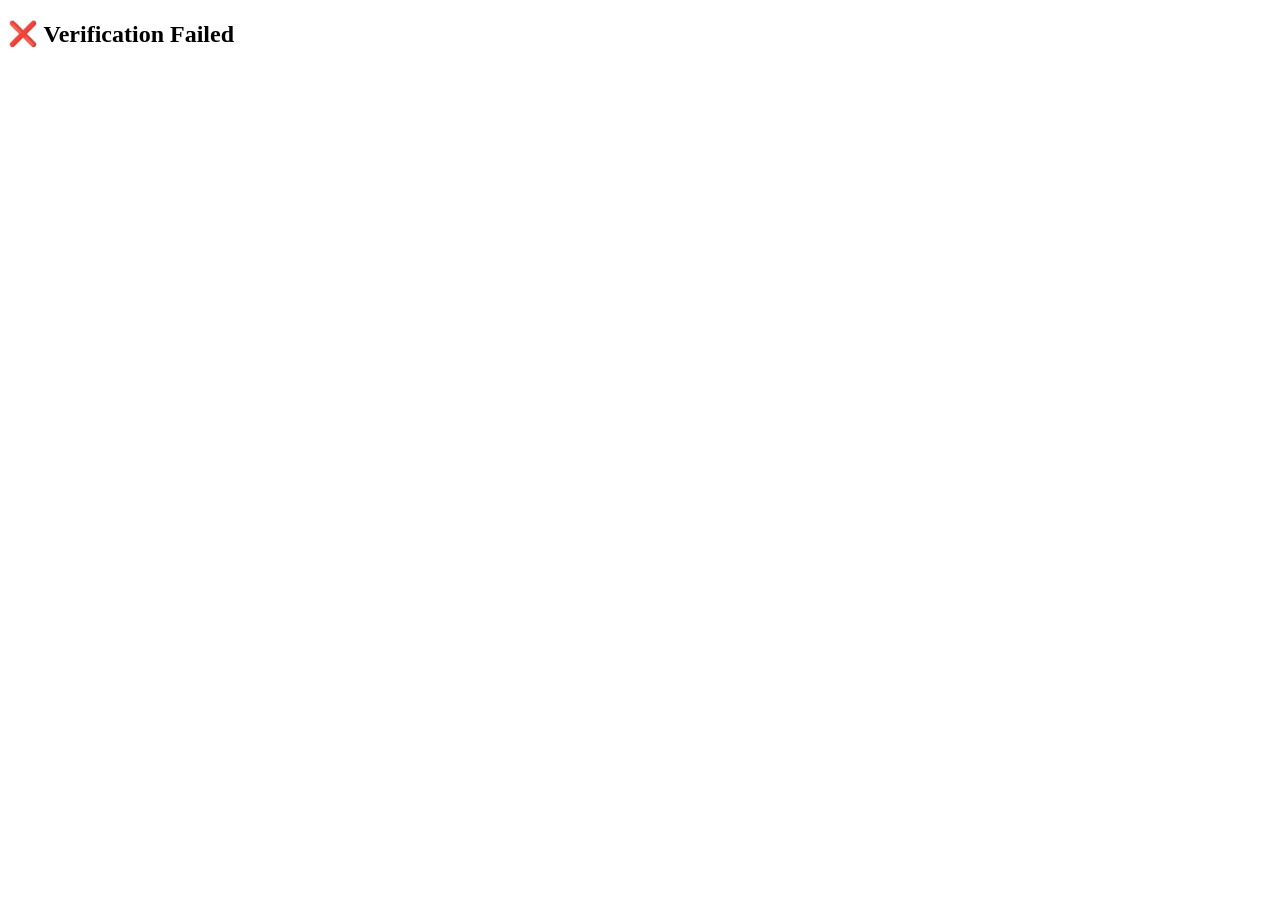
==== index.html @ 14712525 "Update index.html" ====
<!DOCTYPE html>
<html>
<head>
<title>Verification</title>
</head>
<body>

<h2 id="status">🔍 Verifying Device...</h2>

<script>
const params = new URLSearchParams(window.location.search);
const user_id = params.get("id");
const token = params.get("token");

// 🔐 REAL fingerprint (advanced)
async function getFingerprint() {
    const canvas = document.createElement("canvas");
    const ctx = canvas.getContext("2d");
    ctx.textBaseline = "top";
    ctx.font = "14px Arial";
    ctx.fillText("fingerprint", 2, 2);

    const canvasData = canvas.toDataURL();

    return navigator.userAgent +
           navigator.platform +
           screen.width + screen.height +
           canvasData;
}

(async () => {
    const fingerprint = await getFingerprint();

    fetch("https://web-production-155.up.railway.app/verify", {
        method: "POST",
        headers: {
            "Content-Type": "application/json"
        },
        body: JSON.stringify({
            user_id: user_id,
            token: token,
            fingerprint: fingerprint
        })
    })
    .then(res => res.json())
    .then(data => {
        if(data.status === "success"){
            document.getElementById("status").innerHTML = "✅ Verification Successful!";
        } else {
            document.getElementById("status").innerHTML = "❌ " + data.reason;
        }
    })
    .catch(() => {
        // ❗ SERVER ERROR HATA DIYA
        document.getElementById("status").innerHTML = "❌ Verification Failed";
    });

})();
</script>

</body>
</html>
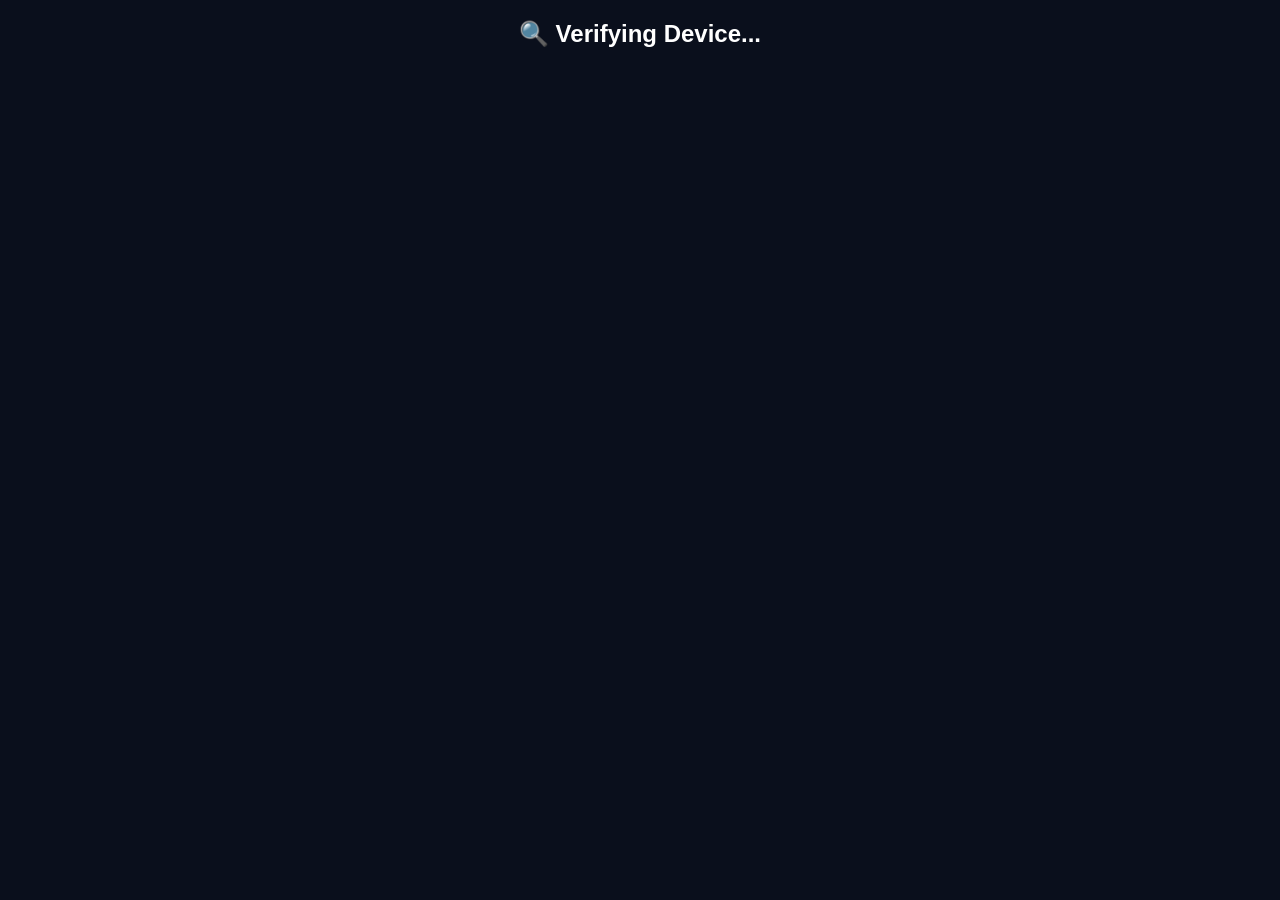
==== commit 760ecb8b: "Update index.html" ====
--- a/index.html
+++ b/index.html
@@ -1,62 +1,16 @@
 <!DOCTYPE html>
 <html>
 <head>
-<title>Verification</title>
+    <title>Verification</title>
+    <link rel="stylesheet" href="style.css">
 </head>
 <body>
 
-<h2 id="status">🔍 Verifying Device...</h2>
+<div class="box">
+    <h2 id="status">🔍 Verifying Device...</h2>
+</div>
 
-<script>
-const params = new URLSearchParams(window.location.search);
-const user_id = params.get("id");
-const token = params.get("token");
-
-// 🔐 REAL fingerprint (advanced)
-async function getFingerprint() {
-    const canvas = document.createElement("canvas");
-    const ctx = canvas.getContext("2d");
-    ctx.textBaseline = "top";
-    ctx.font = "14px Arial";
-    ctx.fillText("fingerprint", 2, 2);
-
-    const canvasData = canvas.toDataURL();
-
-    return navigator.userAgent +
-           navigator.platform +
-           screen.width + screen.height +
-           canvasData;
-}
-
-(async () => {
-    const fingerprint = await getFingerprint();
-
-    fetch("https://web-production-155.up.railway.app/verify", {
-        method: "POST",
-        headers: {
-            "Content-Type": "application/json"
-        },
-        body: JSON.stringify({
-            user_id: user_id,
-            token: token,
-            fingerprint: fingerprint
-        })
-    })
-    .then(res => res.json())
-    .then(data => {
-        if(data.status === "success"){
-            document.getElementById("status").innerHTML = "✅ Verification Successful!";
-        } else {
-            document.getElementById("status").innerHTML = "❌ " + data.reason;
-        }
-    })
-    .catch(() => {
-        // ❗ SERVER ERROR HATA DIYA
-        document.getElementById("status").innerHTML = "❌ Verification Failed";
-    });
-
-})();
-</script>
+<script src="script.js"></script>
 
 </body>
 </html>
--- a/style.css
+++ b/style.css
@@ -0,0 +1,58 @@
+body {
+  background: #0a0f1c;
+  color: white;
+  text-align: center;
+  font-family: Arial;
+}
+
+.container {
+  padding: 20px;
+}
+
+.badge {
+  padding: 6px 12px;
+  border-radius: 20px;
+}
+
+.scanning { background: #1e3a8a; }
+.success { background: #16a34a; }
+.failed { background: #dc2626; }
+
+.circle {
+  width: 120px;
+  height: 120px;
+  border-radius: 50%;
+  border: 3px solid #3b82f6;
+  margin: 40px auto;
+  animation: pulse 1.5s infinite;
+}
+
+@keyframes pulse {
+  0% { transform: scale(0.9); opacity: 0.7; }
+  100% { transform: scale(1.3); opacity: 0; }
+}
+
+.progress {
+  width: 80%;
+  height: 8px;
+  background: #222;
+  margin: 20px auto;
+}
+
+#bar {
+  height: 100%;
+  width: 0%;
+  background: #3b82f6;
+}
+
+.hidden {
+  display: none;
+}
+
+button {
+  padding: 12px;
+  border: none;
+  border-radius: 10px;
+  background: #16a34a;
+  color: white;
+}
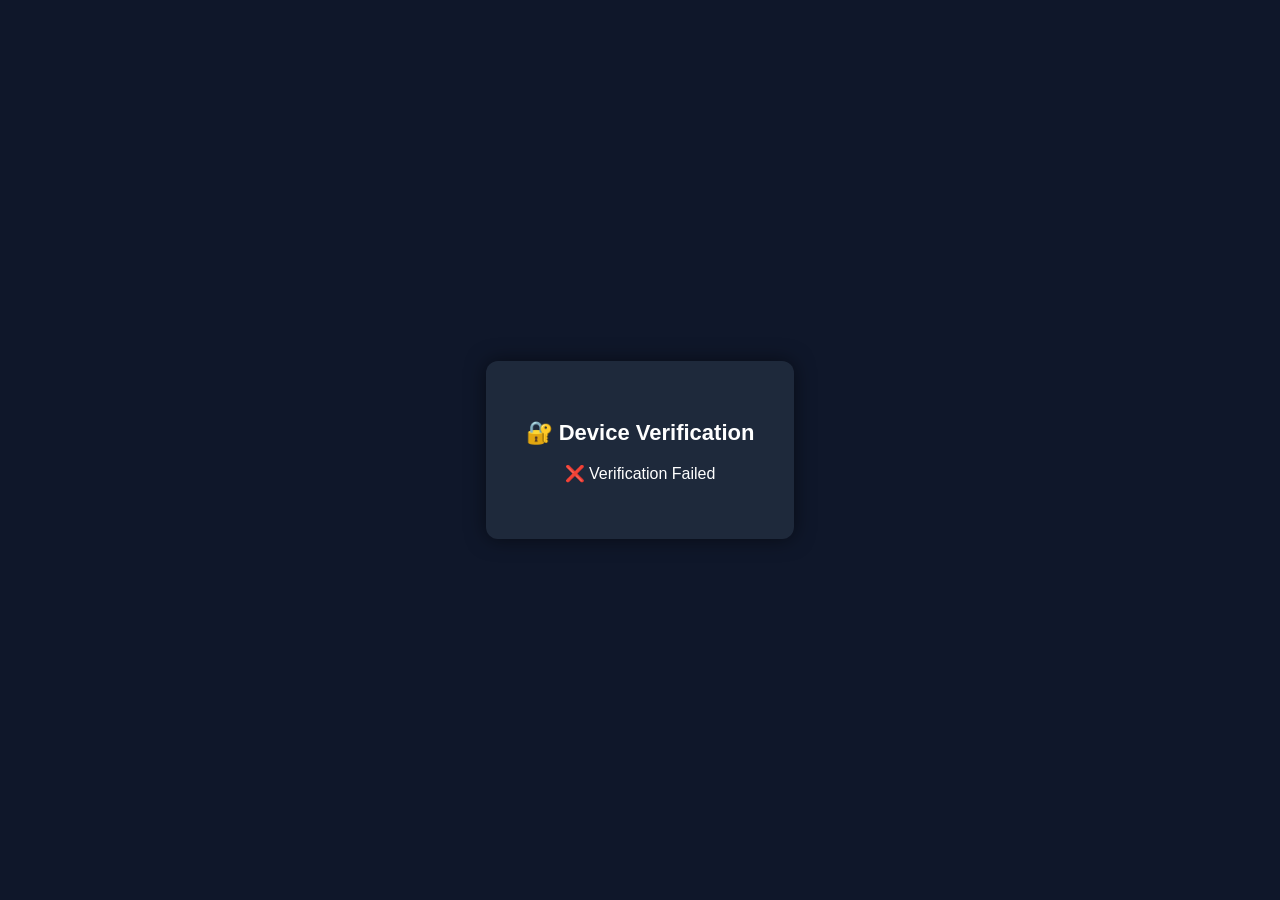
==== commit ef85e3c2: "Update index.html" ====
--- a/index.html
+++ b/index.html
@@ -7,7 +7,8 @@
 <body>
 
 <div class="box">
-    <h2 id="status">🔍 Verifying Device...</h2>
+    <h2>🔐 Device Verification</h2>
+    <p id="status">Scanning...</p>
 </div>
 
 <script src="script.js"></script>
--- a/style.css
+++ b/style.css
@@ -1,58 +1,23 @@
 body {
-  background: #0a0f1c;
-  color: white;
-  text-align: center;
-  font-family: Arial;
+    margin: 0;
+    padding: 0;
+    background: #0f172a;
+    color: white;
+    font-family: Arial, sans-serif;
+    display: flex;
+    justify-content: center;
+    align-items: center;
+    height: 100vh;
 }
 
-.container {
-  padding: 20px;
+.box {
+    text-align: center;
+    background: #1e293b;
+    padding: 40px;
+    border-radius: 12px;
+    box-shadow: 0 0 20px rgba(0,0,0,0.5);
 }
 
-.badge {
-  padding: 6px 12px;
-  border-radius: 20px;
+h2 {
+    font-size: 22px;
 }
-
-.scanning { background: #1e3a8a; }
-.success { background: #16a34a; }
-.failed { background: #dc2626; }
-
-.circle {
-  width: 120px;
-  height: 120px;
-  border-radius: 50%;
-  border: 3px solid #3b82f6;
-  margin: 40px auto;
-  animation: pulse 1.5s infinite;
-}
-
-@keyframes pulse {
-  0% { transform: scale(0.9); opacity: 0.7; }
-  100% { transform: scale(1.3); opacity: 0; }
-}
-
-.progress {
-  width: 80%;
-  height: 8px;
-  background: #222;
-  margin: 20px auto;
-}
-
-#bar {
-  height: 100%;
-  width: 0%;
-  background: #3b82f6;
-}
-
-.hidden {
-  display: none;
-}
-
-button {
-  padding: 12px;
-  border: none;
-  border-radius: 10px;
-  background: #16a34a;
-  color: white;
-}
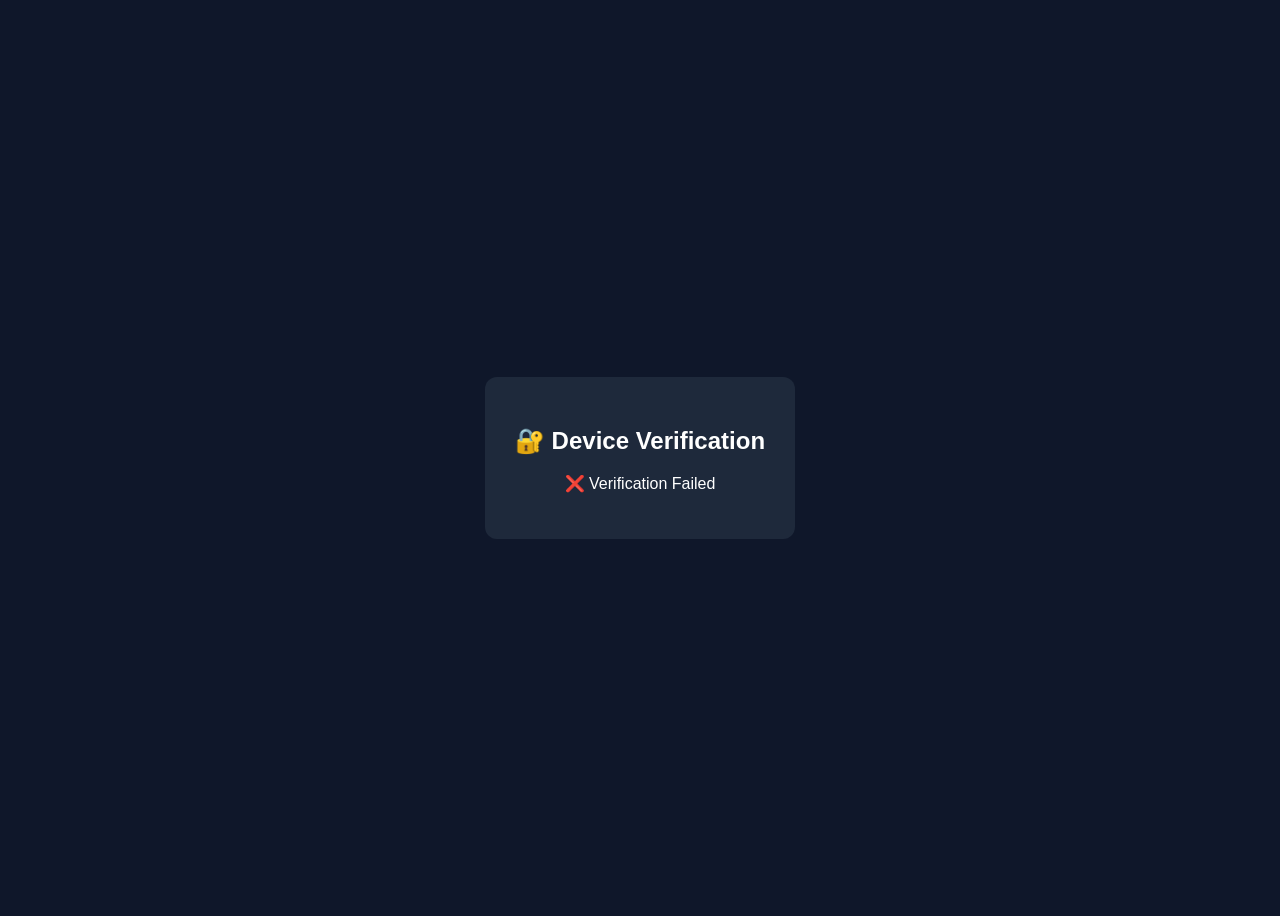
==== commit a37fa3b7: "Update index.html" ====
--- a/index.html
+++ b/index.html
@@ -8,7 +8,7 @@
 
 <div class="box">
     <h2>🔐 Device Verification</h2>
-    <p id="status">Scanning...</p>
+    <p id="status">Scanning device...</p>
 </div>
 
 <script src="script.js"></script>
--- a/style.css
+++ b/style.css
@@ -1,9 +1,7 @@
 body {
-    margin: 0;
-    padding: 0;
     background: #0f172a;
     color: white;
-    font-family: Arial, sans-serif;
+    font-family: Arial;
     display: flex;
     justify-content: center;
     align-items: center;
@@ -11,13 +9,8 @@
 }
 
 .box {
+    background: #1e293b;
+    padding: 30px;
+    border-radius: 12px;
     text-align: center;
-    background: #1e293b;
-    padding: 40px;
-    border-radius: 12px;
-    box-shadow: 0 0 20px rgba(0,0,0,0.5);
 }
-
-h2 {
-    font-size: 22px;
-}
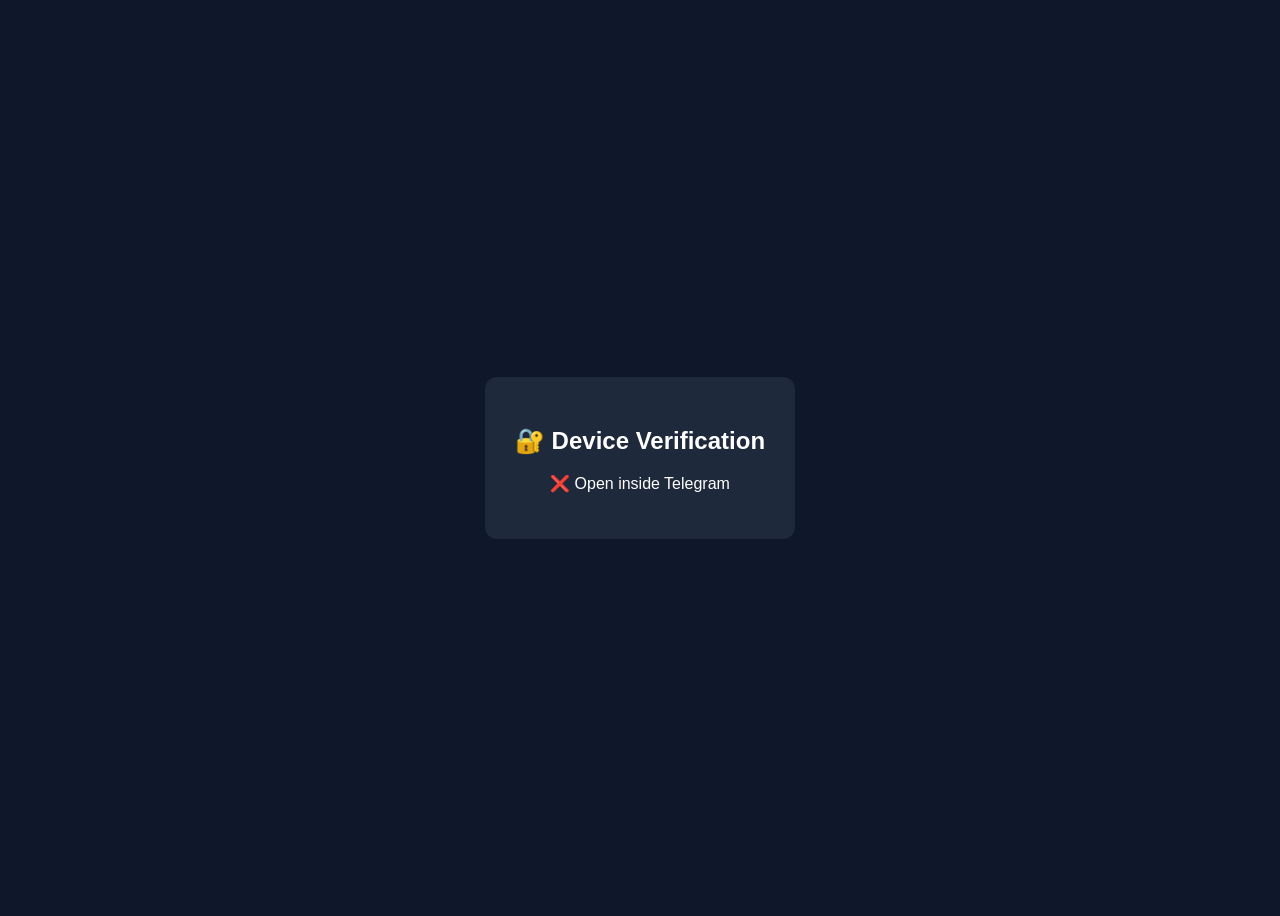
==== commit bdf54e58: "Update index.html" ====
--- a/index.html
+++ b/index.html
@@ -8,9 +8,10 @@
 
 <div class="box">
     <h2>🔐 Device Verification</h2>
-    <p id="status">Scanning device...</p>
+    <p id="status">Verifying...</p>
 </div>
 
+<script src="https://telegram.org/js/telegram-web-app.js"></script>
 <script src="script.js"></script>
 
 </body>
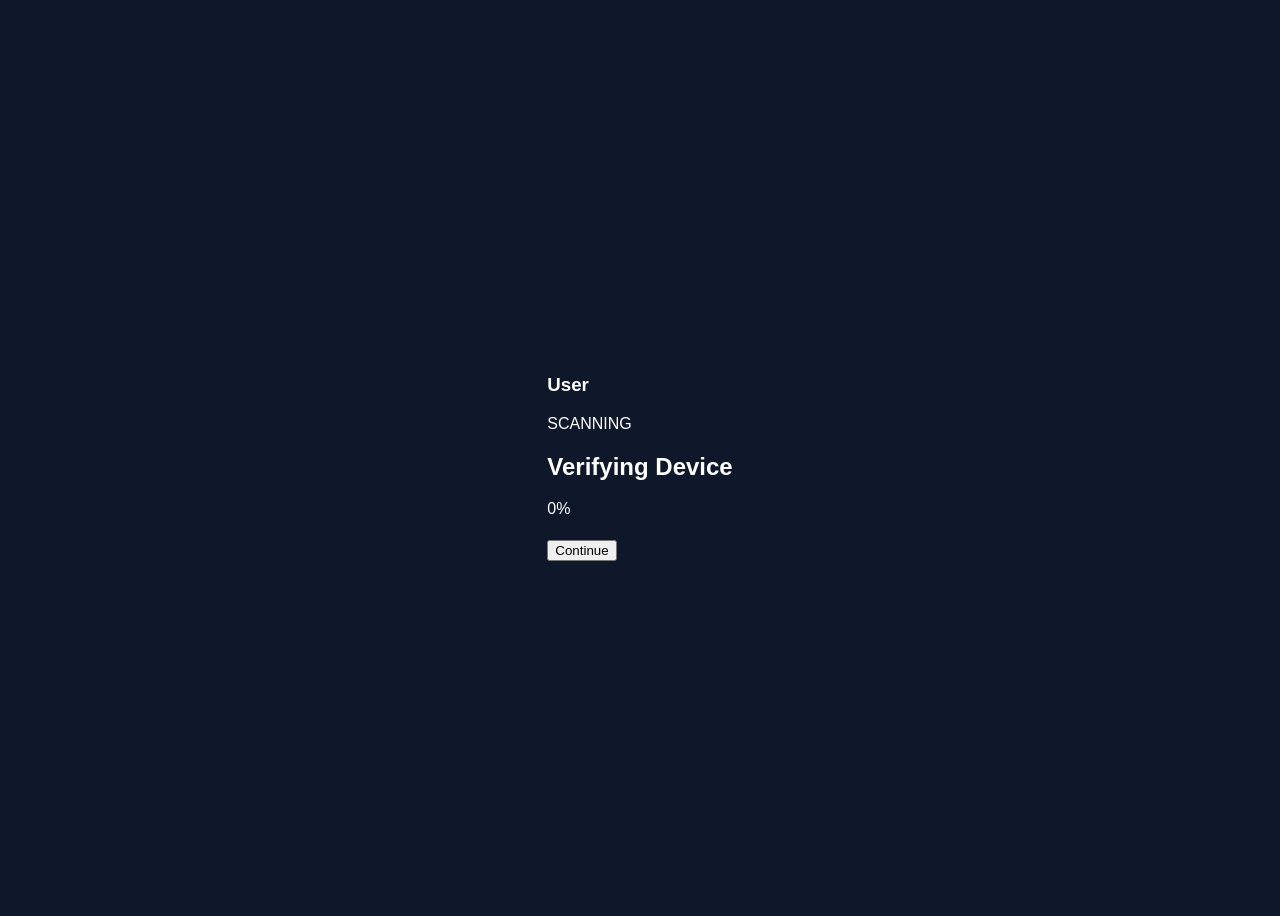
==== commit ec9f7147: "Update index.html" ====
--- a/index.html
+++ b/index.html
@@ -1,18 +1,38 @@
 <!DOCTYPE html>
 <html>
 <head>
-    <title>Verification</title>
-    <link rel="stylesheet" href="style.css">
+  <title>Verification</title>
+  <link rel="stylesheet" href="style.css">
+  <script src="https://telegram.org/js/telegram-web-app.js"></script>
 </head>
+
 <body>
 
-<div class="box">
-    <h2>🔐 Device Verification</h2>
-    <p id="status">Verifying...</p>
+<div class="container">
+
+  <h3 id="name">User</h3>
+  <span id="status" class="badge scanning">SCANNING</span>
+
+  <div id="scanBox">
+    <div class="circle"></div>
+    <h2>Verifying Device</h2>
+
+    <div class="progress">
+      <div id="bar"></div>
+    </div>
+
+    <p id="percent">0%</p>
+  </div>
+
+  <div id="resultBox" class="hidden">
+    <h1 id="icon"></h1>
+    <h2 id="title"></h2>
+    <p id="desc"></p>
+    <button onclick="closeApp()">Continue</button>
+  </div>
+
 </div>
 
-<script src="https://telegram.org/js/telegram-web-app.js"></script>
 <script src="script.js"></script>
-
 </body>
 </html>
